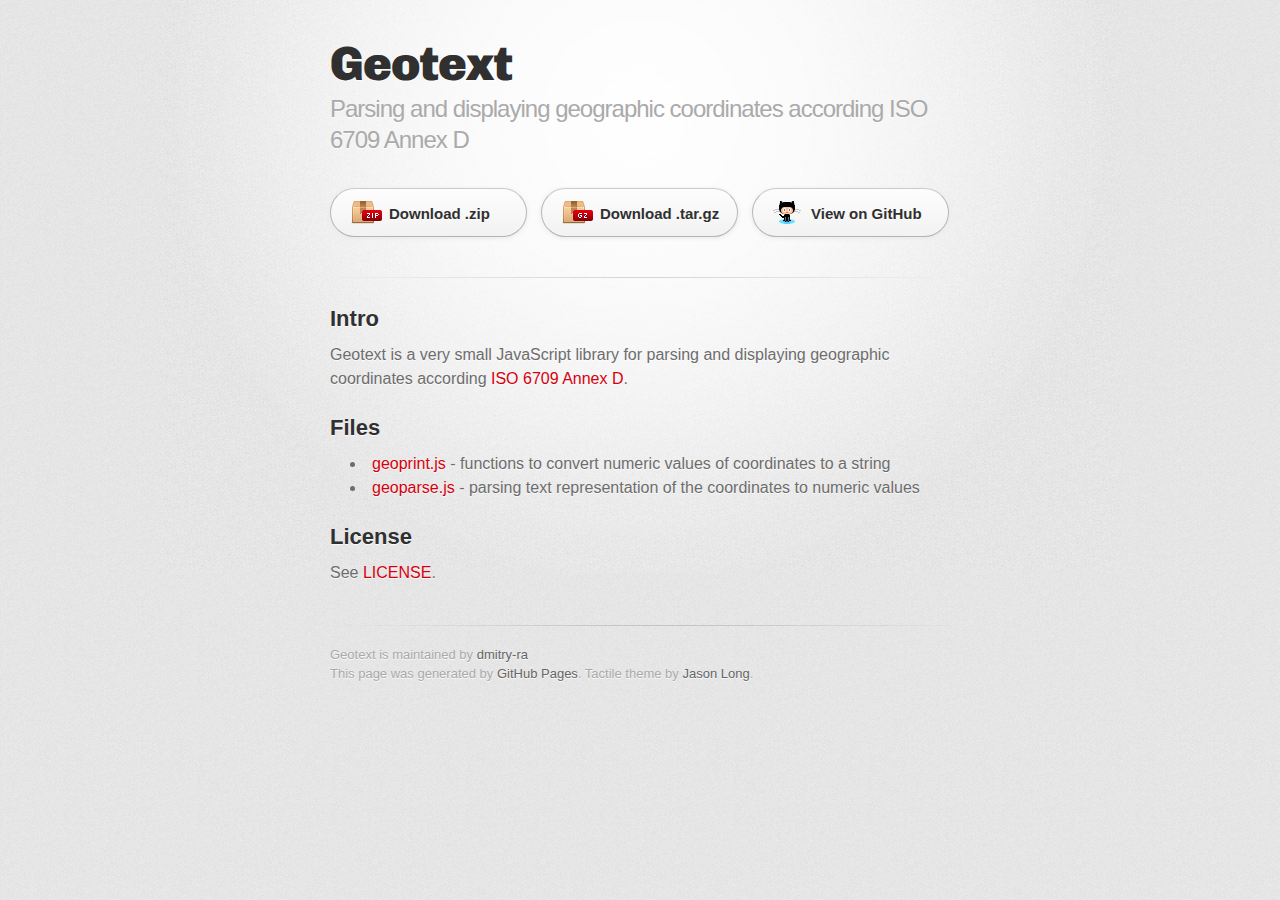
==== index.html @ 2457aa73 "Create gh-pages branch via GitHub" ====
<!DOCTYPE html>
<html>
  <head>
    <meta charset='utf-8'>
    <meta http-equiv="X-UA-Compatible" content="chrome=1">
    <link href='https://fonts.googleapis.com/css?family=Chivo:900' rel='stylesheet' type='text/css'>
    <link rel="stylesheet" type="text/css" href="stylesheets/stylesheet.css" media="screen" />
    <link rel="stylesheet" type="text/css" href="stylesheets/pygment_trac.css" media="screen" />
    <link rel="stylesheet" type="text/css" href="stylesheets/print.css" media="print" />
    <!--[if lt IE 9]>
    <script src="//html5shiv.googlecode.com/svn/trunk/html5.js"></script>
    <![endif]-->
    <title>Geotext by dmitry-ra</title>
  </head>

  <body>
    <div id="container">
      <div class="inner">

        <header>
          <h1>Geotext</h1>
          <h2>Parsing and displaying geographic coordinates according ISO 6709 Annex D</h2>
        </header>

        <section id="downloads" class="clearfix">
          <a href="https://github.com/dmitry-ra/geotext/zipball/master" id="download-zip" class="button"><span>Download .zip</span></a>
          <a href="https://github.com/dmitry-ra/geotext/tarball/master" id="download-tar-gz" class="button"><span>Download .tar.gz</span></a>
          <a href="https://github.com/dmitry-ra/geotext" id="view-on-github" class="button"><span>View on GitHub</span></a>
        </section>

        <hr>

        <section id="main_content">
          <h2>
<a name="intro" class="anchor" href="#intro"><span class="octicon octicon-link"></span></a>Intro</h2>

<p>Geotext is a very small JavaScript library for parsing and displaying geographic coordinates according <a href="http://en.wikipedia.org/wiki/ISO_6709" title="http://en.wikipedia.org/wiki/ISO_6709">ISO 6709 Annex D</a>.</p>

<h2>
<a name="files" class="anchor" href="#files"><span class="octicon octicon-link"></span></a>Files</h2>

<ul>
<li>
<a href="https://github.com/dmitry-ra/geotext/blob/master/geoprint.js">geoprint.js</a> - functions to convert numeric values of coordinates to a string</li>
<li>
<a href="https://github.com/dmitry-ra/geotext/blob/master/geoparse.js">geoparse.js</a> - parsing text representation of the coordinates to numeric values</li>
</ul><h2>
<a name="license" class="anchor" href="#license"><span class="octicon octicon-link"></span></a>License</h2>

<p>See <a href="https://github.com/dmitry-ra/geotext/blob/master/LICENSE">LICENSE</a>.</p>
        </section>

        <footer>
          Geotext is maintained by <a href="https://github.com/dmitry-ra">dmitry-ra</a><br>
          This page was generated by <a href="http://pages.github.com">GitHub Pages</a>. Tactile theme by <a href="https://twitter.com/jasonlong">Jason Long</a>.
        </footer>

        
      </div>
    </div>
  </body>
</html>
---- stylesheets/stylesheet.css ----
/* http://meyerweb.com/eric/tools/css/reset/ 
   v2.0 | 20110126
   License: none (public domain)
*/
html, body, div, span, applet, object, iframe,
h1, h2, h3, h4, h5, h6, p, blockquote, pre,
a, abbr, acronym, address, big, cite, code,
del, dfn, em, img, ins, kbd, q, s, samp,
small, strike, strong, sub, sup, tt, var,
b, u, i, center,
dl, dt, dd, ol, ul, li,
fieldset, form, label, legend,
table, caption, tbody, tfoot, thead, tr, th, td,
article, aside, canvas, details, embed, 
figure, figcaption, footer, header, hgroup, 
menu, nav, output, ruby, section, summary,
time, mark, audio, video {
	margin: 0;
	padding: 0;
	border: 0;
	font-size: 100%;
	font: inherit;
	vertical-align: baseline;
}
/* HTML5 display-role reset for older browsers */
article, aside, details, figcaption, figure, 
footer, header, hgroup, menu, nav, section {
	display: block;
}
body {
	line-height: 1;
}
ol, ul {
	list-style: none;
}
blockquote, q {
	quotes: none;
}
blockquote:before, blockquote:after,
q:before, q:after {
	content: '';
	content: none;
}
table {
	border-collapse: collapse;
	border-spacing: 0;
}

/* LAYOUT STYLES */
body {
  font-size: 1em;
  line-height: 1.5; 
  background: #e7e7e7 url(../images/body-bg.png) 0 0 repeat;
  font-family: 'Helvetica Neue', Helvetica, Arial, serif;
  text-shadow: 0 1px 0 rgba(255, 255, 255, 0.8);
  color: #6d6d6d;
}

a {
  color: #d5000d;
}
a:hover {
  color: #c5000c;
}

header {
  padding-top: 35px;
  padding-bottom: 25px;
}

header h1 {
  font-family: 'Chivo', 'Helvetica Neue', Helvetica, Arial, serif; font-weight: 900;
  letter-spacing: -1px;
  font-size: 48px;
  color: #303030;
  line-height: 1.2;
}

header h2 {
  letter-spacing: -1px;
  font-size: 24px;
  color: #aaa;
  font-weight: normal;
  line-height: 1.3;
}

#container {
  background: transparent url(../images/highlight-bg.jpg) 50% 0 no-repeat;
  min-height: 595px;
}

.inner {
  width: 620px;
  margin: 0 auto;
}

#container .inner img {
  max-width: 100%;
}

#downloads {
  margin-bottom: 40px;
}

a.button {
  -moz-border-radius: 30px;
  -webkit-border-radius: 30px;                     
  border-radius: 30px;
  border-top: solid 1px #cbcbcb;
  border-left: solid 1px #b7b7b7;
  border-right: solid 1px #b7b7b7;
  border-bottom: solid 1px #b3b3b3;
  color: #303030;
  line-height: 25px;
  font-weight: bold;
  font-size: 15px;
  padding: 12px 8px 12px 8px;
  display: block;
  float: left;
  width: 179px;
  margin-right: 14px;  
  background: #fdfdfd; /* Old browsers */
  background: -moz-linear-gradient(top,  #fdfdfd 0%, #f2f2f2 100%); /* FF3.6+ */
  background: -webkit-gradient(linear, left top, left bottom, color-stop(0%,#fdfdfd), color-stop(100%,#f2f2f2)); /* Chrome,Safari4+ */
  background: -webkit-linear-gradient(top,  #fdfdfd 0%,#f2f2f2 100%); /* Chrome10+,Safari5.1+ */
  background: -o-linear-gradient(top,  #fdfdfd 0%,#f2f2f2 100%); /* Opera 11.10+ */
  background: -ms-linear-gradient(top,  #fdfdfd 0%,#f2f2f2 100%); /* IE10+ */
  background: linear-gradient(top,  #fdfdfd 0%,#f2f2f2 100%); /* W3C */
  filter: progid:DXImageTransform.Microsoft.gradient( startColorstr='#fdfdfd', endColorstr='#f2f2f2',GradientType=0 ); /* IE6-9 */
  -webkit-box-shadow: 10px 10px 5px #888;
  -moz-box-shadow: 10px 10px 5px #888;
  box-shadow: 0px 1px 5px #e8e8e8;
}
a.button:hover {
  border-top: solid 1px #b7b7b7;
  border-left: solid 1px #b3b3b3;
  border-right: solid 1px #b3b3b3;
  border-bottom: solid 1px #b3b3b3;
  background: #fafafa; /* Old browsers */
  background: -moz-linear-gradient(top,  #fdfdfd 0%, #f6f6f6 100%); /* FF3.6+ */
  background: -webkit-gradient(linear, left top, left bottom, color-stop(0%,#fdfdfd), color-stop(100%,#f6f6f6)); /* Chrome,Safari4+ */
  background: -webkit-linear-gradient(top,  #fdfdfd 0%,#f6f6f6 100%); /* Chrome10+,Safari5.1+ */
  background: -o-linear-gradient(top,  #fdfdfd 0%,#f6f6f6 100%); /* Opera 11.10+ */
  background: -ms-linear-gradient(top,  #fdfdfd 0%,#f6f6f6 100%); /* IE10+ */
  background: linear-gradient(top,  #fdfdfd 0%,#f6f6f6, 100%); /* W3C */
  filter: progid:DXImageTransform.Microsoft.gradient( startColorstr='#fdfdfd', endColorstr='#f6f6f6',GradientType=0 ); /* IE6-9 */
}

a.button span {
  padding-left: 50px;
  display: block;
  height: 23px;
}

#download-zip span {
  background: transparent url(../images/zip-icon.png) 12px 50% no-repeat;
}
#download-tar-gz span {
  background: transparent url(../images/tar-gz-icon.png) 12px 50% no-repeat;
}
#view-on-github span {
  background: transparent url(../images/octocat-icon.png) 12px 50% no-repeat;
}
#view-on-github {
  margin-right: 0;
}

code, pre {
  font-family: Monaco, "Bitstream Vera Sans Mono", "Lucida Console", Terminal;
  color: #222;
  margin-bottom: 30px;
  font-size: 14px;
}

code {
  background-color: #f2f2f2;
  border: solid 1px #ddd;
  padding: 0 3px;
}

pre {
  padding: 20px;
  background: #303030;
  color: #f2f2f2;
  text-shadow: none;
  overflow: auto;
}
pre code {
  color: #f2f2f2;
  background-color: #303030;
  border: none;
  padding: 0;
}

ul, ol, dl {
  margin-bottom: 20px;
}


/* COMMON STYLES */

hr {
  height: 1px;
  line-height: 1px;
  margin-top: 1em;
  padding-bottom: 1em;
  border: none;
  background: transparent url('../images/hr.png') 50% 0 no-repeat;
}

strong {
  font-weight: bold;
}

em {
  font-style: italic;
}

table {
  width: 100%;
  border: 1px solid #ebebeb;
}

th {
  font-weight: 500;
}

td {
  border: 1px solid #ebebeb;
  text-align: center; 
  font-weight: 300;
}

form {
  background: #f2f2f2;
  padding: 20px;
  
}


/* GENERAL ELEMENT TYPE STYLES */

h1 {
  font-size: 32px;
} 

h2 {
  font-size: 22px;
  font-weight: bold;
  color: #303030;
  margin-bottom: 8px;
} 

h3 {
  color: #d5000d;
  font-size: 18px;
  font-weight: bold;
  margin-bottom: 8px;
} 
 
h4 {
  font-size: 16px;
  color: #303030;
  font-weight: bold;
} 

h5 {
  font-size: 1em;
  color: #303030;
} 

h6 {
  font-size: .8em;
  color: #303030;
} 

p {
  font-weight: 300;
  margin-bottom: 20px;
}
 
a {
  text-decoration: none;
}

p a {
  font-weight: 400;
}

blockquote {
  font-size: 1.6em;
  border-left: 10px solid #e9e9e9;
  margin-bottom: 20px;
  padding: 0 0 0 30px;
}

ul li {
  list-style: disc inside;
  padding-left: 20px;
}

ol li {
  list-style: decimal inside;
  padding-left: 3px;
}

dl dt {
  color: #303030;
}

footer {
  background: transparent url('../images/hr.png') 0 0 no-repeat;
  margin-top: 40px;
  padding-top: 20px;
  padding-bottom: 30px;
  font-size: 13px;
  color: #aaa;
}

footer a {
  color: #666;
}
footer a:hover {
  color: #444;
}

/* MISC */
.clearfix:after {
  clear: both;
  content: '.';
  display: block;
  visibility: hidden;
  height: 0;
}

.clearfix {display: inline-block;}
* html .clearfix {height: 1%;}
.clearfix {display: block;}

/* #Media Queries
================================================== */

/* Smaller than standard 960 (devices and browsers) */
@media only screen and (max-width: 959px) {}

/* Tablet Portrait size to standard 960 (devices and browsers) */
@media only screen and (min-width: 768px) and (max-width: 959px) {}

/* All Mobile Sizes (devices and browser) */
@media only screen and (max-width: 767px) {
  header {
    padding-top: 10px;
    padding-bottom: 10px;
  }
  #downloads {
    margin-bottom: 25px;
  }
  #download-zip, #download-tar-gz {
    display: none;
  }
  .inner {
    width: 94%;
    margin: 0 auto;
  }
}

/* Mobile Landscape Size to Tablet Portrait (devices and browsers) */
@media only screen and (min-width: 480px) and (max-width: 767px) {}

/* Mobile Portrait Size to Mobile Landscape Size (devices and browsers) */
@media only screen and (max-width: 479px) {}
---- stylesheets/pygment_trac.css ----
.highlight  { background: #ffffff; }
.highlight .c { color: #999988; font-style: italic } /* Comment */
.highlight .err { color: #a61717; background-color: #e3d2d2 } /* Error */
.highlight .k { font-weight: bold } /* Keyword */
.highlight .o { font-weight: bold } /* Operator */
.highlight .cm { color: #999988; font-style: italic } /* Comment.Multiline */
.highlight .cp { color: #999999; font-weight: bold } /* Comment.Preproc */
.highlight .c1 { color: #999988; font-style: italic } /* Comment.Single */
.highlight .cs { color: #999999; font-weight: bold; font-style: italic } /* Comment.Special */
.highlight .gd { color: #000000; background-color: #ffdddd } /* Generic.Deleted */
.highlight .gd .x { color: #000000; background-color: #ffaaaa } /* Generic.Deleted.Specific */
.highlight .ge { font-style: italic } /* Generic.Emph */
.highlight .gr { color: #aa0000 } /* Generic.Error */
.highlight .gh { color: #999999 } /* Generic.Heading */
.highlight .gi { color: #000000; background-color: #ddffdd } /* Generic.Inserted */
.highlight .gi .x { color: #000000; background-color: #aaffaa } /* Generic.Inserted.Specific */
.highlight .go { color: #888888 } /* Generic.Output */
.highlight .gp { color: #555555 } /* Generic.Prompt */
.highlight .gs { font-weight: bold } /* Generic.Strong */
.highlight .gu { color: #800080; font-weight: bold; } /* Generic.Subheading */
.highlight .gt { color: #aa0000 } /* Generic.Traceback */
.highlight .kc { font-weight: bold } /* Keyword.Constant */
.highlight .kd { font-weight: bold } /* Keyword.Declaration */
.highlight .kn { font-weight: bold } /* Keyword.Namespace */
.highlight .kp { font-weight: bold } /* Keyword.Pseudo */
.highlight .kr { font-weight: bold } /* Keyword.Reserved */
.highlight .kt { color: #445588; font-weight: bold } /* Keyword.Type */
.highlight .m { color: #009999 } /* Literal.Number */
.highlight .s { color: #d14 } /* Literal.String */
.highlight .na { color: #008080 } /* Name.Attribute */
.highlight .nb { color: #0086B3 } /* Name.Builtin */
.highlight .nc { color: #445588; font-weight: bold } /* Name.Class */
.highlight .no { color: #008080 } /* Name.Constant */
.highlight .ni { color: #800080 } /* Name.Entity */
.highlight .ne { color: #990000; font-weight: bold } /* Name.Exception */
.highlight .nf { color: #990000; font-weight: bold } /* Name.Function */
.highlight .nn { color: #555555 } /* Name.Namespace */
.highlight .nt { color: #000080 } /* Name.Tag */
.highlight .nv { color: #008080 } /* Name.Variable */
.highlight .ow { font-weight: bold } /* Operator.Word */
.highlight .w { color: #bbbbbb } /* Text.Whitespace */
.highlight .mf { color: #009999 } /* Literal.Number.Float */
.highlight .mh { color: #009999 } /* Literal.Number.Hex */
.highlight .mi { color: #009999 } /* Literal.Number.Integer */
.highlight .mo { color: #009999 } /* Literal.Number.Oct */
.highlight .sb { color: #d14 } /* Literal.String.Backtick */
.highlight .sc { color: #d14 } /* Literal.String.Char */
.highlight .sd { color: #d14 } /* Literal.String.Doc */
.highlight .s2 { color: #d14 } /* Literal.String.Double */
.highlight .se { color: #d14 } /* Literal.String.Escape */
.highlight .sh { color: #d14 } /* Literal.String.Heredoc */
.highlight .si { color: #d14 } /* Literal.String.Interpol */
.highlight .sx { color: #d14 } /* Literal.String.Other */
.highlight .sr { color: #009926 } /* Literal.String.Regex */
.highlight .s1 { color: #d14 } /* Literal.String.Single */
.highlight .ss { color: #990073 } /* Literal.String.Symbol */
.highlight .bp { color: #999999 } /* Name.Builtin.Pseudo */
.highlight .vc { color: #008080 } /* Name.Variable.Class */
.highlight .vg { color: #008080 } /* Name.Variable.Global */
.highlight .vi { color: #008080 } /* Name.Variable.Instance */
.highlight .il { color: #009999 } /* Literal.Number.Integer.Long */

.type-csharp .highlight .k { color: #0000FF }
.type-csharp .highlight .kt { color: #0000FF }
.type-csharp .highlight .nf { color: #000000; font-weight: normal }
.type-csharp .highlight .nc { color: #2B91AF }
.type-csharp .highlight .nn { color: #000000 }
.type-csharp .highlight .s { color: #A31515 }
.type-csharp .highlight .sc { color: #A31515 }
---- stylesheets/print.css ----
html, body, div, span, applet, object, iframe,
h1, h2, h3, h4, h5, h6, p, blockquote, pre,
a, abbr, acronym, address, big, cite, code,
del, dfn, em, img, ins, kbd, q, s, samp,
small, strike, strong, sub, sup, tt, var,
b, u, i, center,
dl, dt, dd, ol, ul, li,
fieldset, form, label, legend,
table, caption, tbody, tfoot, thead, tr, th, td,
article, aside, canvas, details, embed, 
figure, figcaption, footer, header, hgroup, 
menu, nav, output, ruby, section, summary,
time, mark, audio, video {
  margin: 0;
  padding: 0;
  border: 0;
  font-size: 100%;
  font: inherit;
  vertical-align: baseline;
}
/* HTML5 display-role reset for older browsers */
article, aside, details, figcaption, figure, 
footer, header, hgroup, menu, nav, section {
  display: block;
}
body {
  line-height: 1;
}
ol, ul {
  list-style: none;
}
blockquote, q {
  quotes: none;
}
blockquote:before, blockquote:after,
q:before, q:after {
  content: '';
  content: none;
}
table {
  border-collapse: collapse;
  border-spacing: 0;
}
body {
  font-size: 13px;
  line-height: 1.5; 
  font-family: 'Helvetica Neue', Helvetica, Arial, serif;
  color: #000;
}

a {
  color: #d5000d;
  font-weight: bold;
}

header {
  padding-top: 35px;
  padding-bottom: 10px;
}

header h1 {
  font-weight: bold;
  letter-spacing: -1px;
  font-size: 48px;
  color: #303030;
  line-height: 1.2;
}

header h2 {
  letter-spacing: -1px;
  font-size: 24px;
  color: #aaa;
  font-weight: normal;
  line-height: 1.3;
}
#downloads {
  display: none;
}
#main_content {
  padding-top: 20px;
}

code, pre {
  font-family: Monaco, "Bitstream Vera Sans Mono", "Lucida Console", Terminal;
  color: #222;
  margin-bottom: 30px;
  font-size: 12px;
}

code {
  padding: 0 3px;
}

pre {
  border: solid 1px #ddd;
  padding: 20px;
  overflow: auto;
}
pre code {
  padding: 0;
}

ul, ol, dl {
  margin-bottom: 20px;
}


/* COMMON STYLES */

table {
  width: 100%;
  border: 1px solid #ebebeb;
}

th {
  font-weight: 500;
}

td {
  border: 1px solid #ebebeb;
  text-align: center; 
  font-weight: 300;
}

form {
  background: #f2f2f2;
  padding: 20px;
  
}


/* GENERAL ELEMENT TYPE STYLES */

h1 {
  font-size: 2.8em;
} 

h2 {
  font-size: 22px;
  font-weight: bold;
  color: #303030;
  margin-bottom: 8px;
} 

h3 {
  color: #d5000d;
  font-size: 18px;
  font-weight: bold;
  margin-bottom: 8px;
} 
 
h4 {
  font-size: 16px;
  color: #303030;
  font-weight: bold;
} 

h5 {
  font-size: 1em;
  color: #303030;
} 

h6 {
  font-size: .8em;
  color: #303030;
} 

p {
  font-weight: 300;
  margin-bottom: 20px;
}
 
a {
  text-decoration: none;
}

p a {
  font-weight: 400;
}

blockquote {
  font-size: 1.6em;
  border-left: 10px solid #e9e9e9;
  margin-bottom: 20px;
  padding: 0 0 0 30px;
}

ul li {
  list-style: disc inside;
  padding-left: 20px;
}

ol li {
  list-style: decimal inside;
  padding-left: 3px;
}

dl dd {
  font-style: italic;
  font-weight: 100;
}

footer {
  margin-top: 40px;
  padding-top: 20px;
  padding-bottom: 30px;
  font-size: 13px;
  color: #aaa;
}

footer a {
  color: #666;
}

/* MISC */
.clearfix:after {
  clear: both;
  content: '.';
  display: block;
  visibility: hidden;
  height: 0;
}

.clearfix {display: inline-block;}
* html .clearfix {height: 1%;}
.clearfix {display: block;}
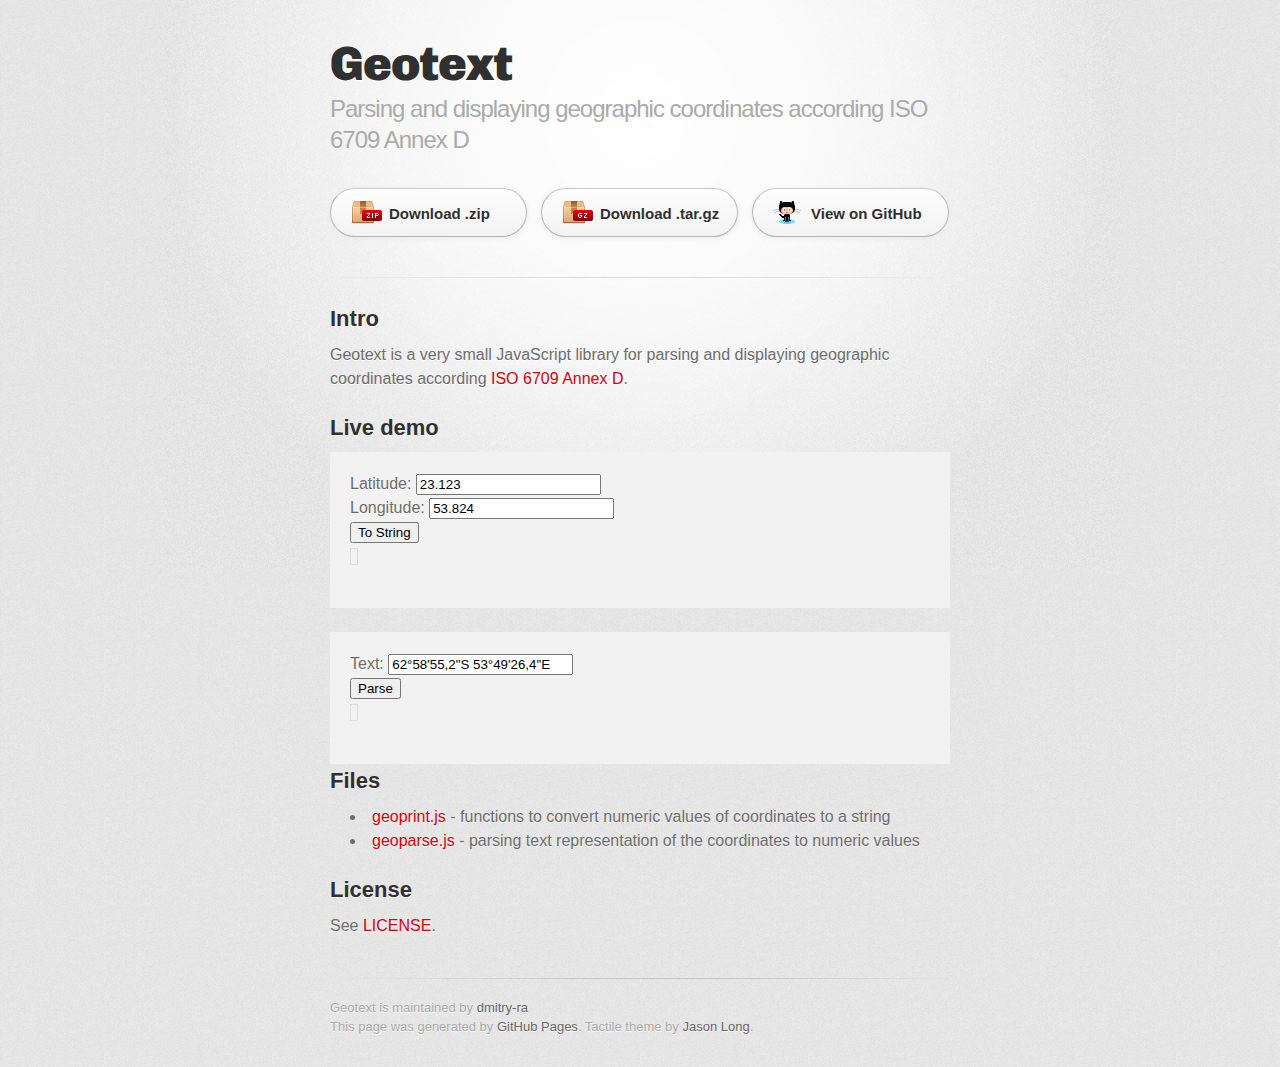
==== commit b7e72034: "Added example draft." ====
--- a/index.html
+++ b/index.html
@@ -10,7 +10,10 @@
     <!--[if lt IE 9]>
     <script src="//html5shiv.googlecode.com/svn/trunk/html5.js"></script>
     <![endif]-->
+    <script type="text/javascript" src="javascripts/geoprint.js"></script>
+    <script type="text/javascript" src="javascripts/geoparse.js"></script>
     <title>Geotext by dmitry-ra</title>
+
   </head>
 
   <body>
@@ -37,6 +40,45 @@
 <p>Geotext is a very small JavaScript library for parsing and displaying geographic coordinates according <a href="http://en.wikipedia.org/wiki/ISO_6709" title="http://en.wikipedia.org/wiki/ISO_6709">ISO 6709 Annex D</a>.</p>
 
 <h2>
+<a name="demo" class="anchor" href="#demo"><span class="octicon octicon-link"></span></a>Live demo</h2>
+
+<form action="javascript:void(0);">
+<fieldset>
+Latitude: <input id="txt-lat" type="text" value="23.123"><br>
+Longitude: <input id="txt-lon" type="text" value="53.824"><br>
+
+<button id="btn-convert">To String</button>
+</fieldset>
+<p>
+<code id="s1"></code>
+</p>
+</form>
+<br>
+<form action="javascript:void(0);">
+<fieldset>
+Text: <input id="txt-coord" type="text" value="62&#176;58'55,2&quot;S 53&#176;49'26,4&quot;E"><br>
+
+<button id="btn-parse">Parse</button>
+</fieldset>
+<p>
+<code id="parse-result"></code>
+</p>
+</form>
+
+<script type="text/javascript">
+    document.getElementById('btn-convert').onclick=function(){
+        var lat = document.getElementById('txt-lat').value;
+        var lon = document.getElementById('txt-lon').value;
+        var str = GeoText.point2str(lat, lon);
+        document.getElementById('s1').innerHTML = str;
+    }
+    document.getElementById('btn-parse').onclick=function(){
+        var text = document.getElementById('txt-coord').value;
+        document.getElementById('parse-result').innerHTML = JSON.stringify(GeoText.parse(text, true));
+    }
+</script>
+
+<h2>
 <a name="files" class="anchor" href="#files"><span class="octicon octicon-link"></span></a>Files</h2>
 
 <ul>
@@ -48,6 +90,7 @@
 <a name="license" class="anchor" href="#license"><span class="octicon octicon-link"></span></a>License</h2>
 
 <p>See <a href="https://github.com/dmitry-ra/geotext/blob/master/LICENSE">LICENSE</a>.</p>
+
         </section>
 
         <footer>
@@ -55,7 +98,7 @@
           This page was generated by <a href="http://pages.github.com">GitHub Pages</a>. Tactile theme by <a href="https://twitter.com/jasonlong">Jason Long</a>.
         </footer>
 
-        
+
       </div>
     </div>
   </body>
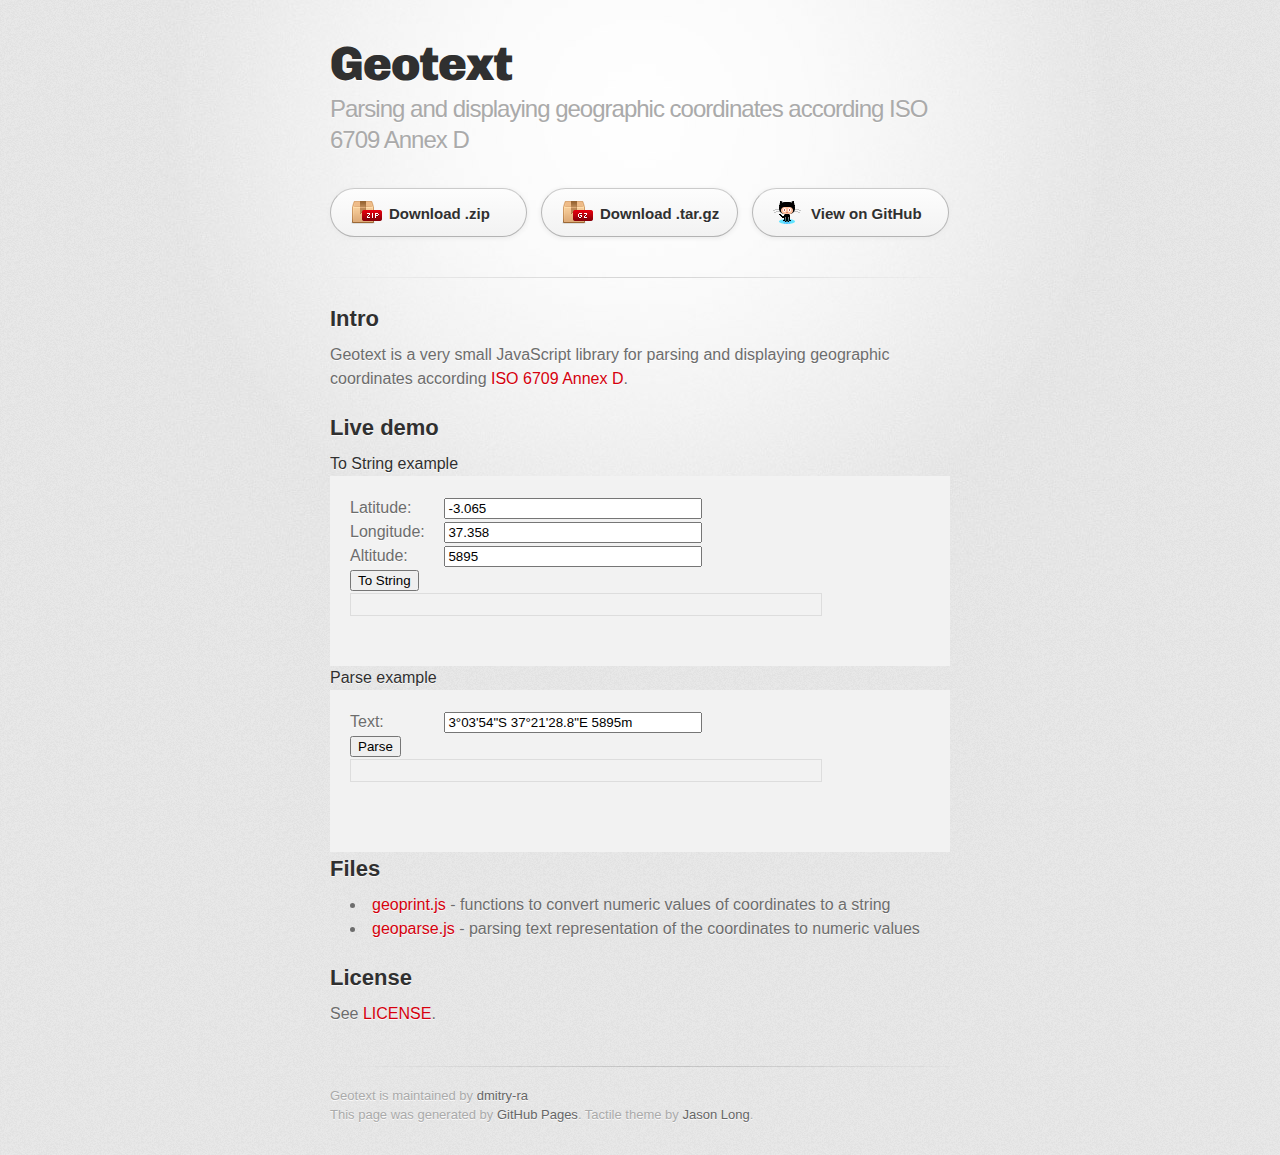
==== commit e99e3640: "Added example" ====
--- a/index.html
+++ b/index.html
@@ -42,41 +42,54 @@
 <h2>
 <a name="demo" class="anchor" href="#demo"><span class="octicon octicon-link"></span></a>Live demo</h2>
 
+<!-- Demo -->
+
+<h5>To String example</h5>
+<form action="javascript:void(0);">    
+    <div class="form-block">
+        <label>Latitude:</label>
+        <input id="txt-lat" type="text" value="-3.065">
+    </div>
+    <div class="form-block">    
+        <label>Longitude:</label>
+        <input id="txt-lon" type="text" value="37.358">
+    </div>
+    <div class="form-block">
+        <label>Altitude:</label>
+        <input id="txt-alt" type="text" value="5895">
+    </div>
+    <button id="btn-convert">To String</button>    
+    <br>
+    <code id="to-string-result" class="form-result">&nbsp;</code>
+</form>
+
+<h5>Parse example</h5>
 <form action="javascript:void(0);">
-<fieldset>
-Latitude: <input id="txt-lat" type="text" value="23.123"><br>
-Longitude: <input id="txt-lon" type="text" value="53.824"><br>
-
-<button id="btn-convert">To String</button>
-</fieldset>
-<p>
-<code id="s1"></code>
-</p>
-</form>
-<br>
-<form action="javascript:void(0);">
-<fieldset>
-Text: <input id="txt-coord" type="text" value="62&#176;58'55,2&quot;S 53&#176;49'26,4&quot;E"><br>
-
-<button id="btn-parse">Parse</button>
-</fieldset>
-<p>
-<code id="parse-result"></code>
-</p>
+    <div class="form-block">
+        <label>Text:</label>
+        <input id="txt-coord" type="text" value="3&#176;03'54&quot;S 37&#176;21'28.8&quot;E 5895m">
+    </div>
+    <button id="btn-parse">Parse</button>
+    <p>
+        <code id="parse-result" class="form-result">&nbsp;</code>
+    </p>
 </form>
 
 <script type="text/javascript">
     document.getElementById('btn-convert').onclick=function(){
         var lat = document.getElementById('txt-lat').value;
         var lon = document.getElementById('txt-lon').value;
-        var str = GeoText.point2str(lat, lon);
-        document.getElementById('s1').innerHTML = str;
+        var alt = document.getElementById('txt-alt').value;
+        var str = GeoText.point2str(lat, lon, alt);
+        document.getElementById('to-string-result').innerHTML = str;
     }
     document.getElementById('btn-parse').onclick=function(){
         var text = document.getElementById('txt-coord').value;
         document.getElementById('parse-result').innerHTML = JSON.stringify(GeoText.parse(text, true));
     }
 </script>
+
+<!-- /Demo -->
 
 <h2>
 <a name="files" class="anchor" href="#files"><span class="octicon octicon-link"></span></a>Files</h2>
@@ -98,7 +111,6 @@
           This page was generated by <a href="http://pages.github.com">GitHub Pages</a>. Tactile theme by <a href="https://twitter.com/jasonlong">Jason Long</a>.
         </footer>
 
-
       </div>
     </div>
   </body>
--- a/stylesheets/stylesheet.css
+++ b/stylesheets/stylesheet.css
@@ -237,6 +237,9 @@
   
 }
 
+.form-block label { display: inline-block; width: 90px; text-align: left; }
+.form-block input { display: inline-block; width: 250px; text-align: left; }
+.form-result { display: inline-block; width: 80%; }
 
 /* GENERAL ELEMENT TYPE STYLES */
 
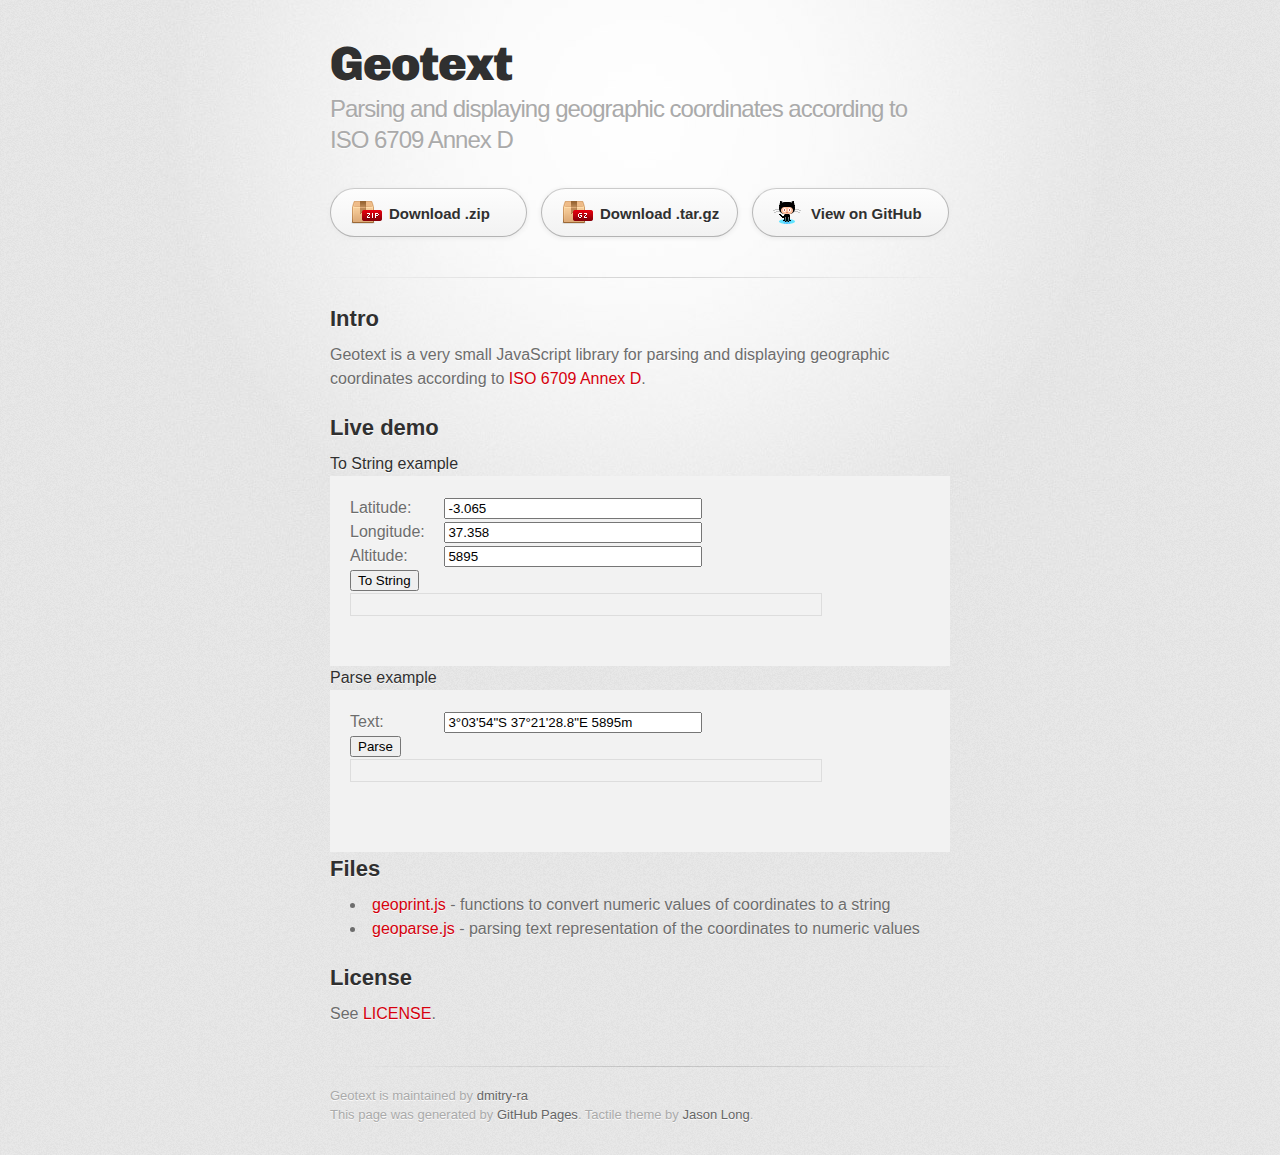
==== commit f9c7b61a: "Fix typo" ====
--- a/index.html
+++ b/index.html
@@ -22,7 +22,7 @@
 
         <header>
           <h1>Geotext</h1>
-          <h2>Parsing and displaying geographic coordinates according ISO 6709 Annex D</h2>
+          <h2>Parsing and displaying geographic coordinates according to ISO 6709 Annex D</h2>
         </header>
 
         <section id="downloads" class="clearfix">
@@ -37,7 +37,7 @@
           <h2>
 <a name="intro" class="anchor" href="#intro"><span class="octicon octicon-link"></span></a>Intro</h2>
 
-<p>Geotext is a very small JavaScript library for parsing and displaying geographic coordinates according <a href="http://en.wikipedia.org/wiki/ISO_6709" title="http://en.wikipedia.org/wiki/ISO_6709">ISO 6709 Annex D</a>.</p>
+<p>Geotext is a very small JavaScript library for parsing and displaying geographic coordinates according to <a href="http://en.wikipedia.org/wiki/ISO_6709" title="http://en.wikipedia.org/wiki/ISO_6709">ISO 6709 Annex D</a>.</p>
 
 <h2>
 <a name="demo" class="anchor" href="#demo"><span class="octicon octicon-link"></span></a>Live demo</h2>
@@ -45,12 +45,12 @@
 <!-- Demo -->
 
 <h5>To String example</h5>
-<form action="javascript:void(0);">    
+<form action="javascript:void(0);">
     <div class="form-block">
         <label>Latitude:</label>
         <input id="txt-lat" type="text" value="-3.065">
     </div>
-    <div class="form-block">    
+    <div class="form-block">
         <label>Longitude:</label>
         <input id="txt-lon" type="text" value="37.358">
     </div>
@@ -58,7 +58,7 @@
         <label>Altitude:</label>
         <input id="txt-alt" type="text" value="5895">
     </div>
-    <button id="btn-convert">To String</button>    
+    <button id="btn-convert">To String</button>
     <br>
     <code id="to-string-result" class="form-result">&nbsp;</code>
 </form>
@@ -80,12 +80,13 @@
         var lat = document.getElementById('txt-lat').value;
         var lon = document.getElementById('txt-lon').value;
         var alt = document.getElementById('txt-alt').value;
+        if (alt === '') { alt = undefined; }
         var str = GeoText.point2str(lat, lon, alt);
         document.getElementById('to-string-result').innerHTML = str;
     }
     document.getElementById('btn-parse').onclick=function(){
         var text = document.getElementById('txt-coord').value;
-        document.getElementById('parse-result').innerHTML = JSON.stringify(GeoText.parse(text, true));
+        document.getElementById('parse-result').innerHTML = JSON.stringify(GeoText.parse(text, true, '(m|ft)'));
     }
 </script>
 
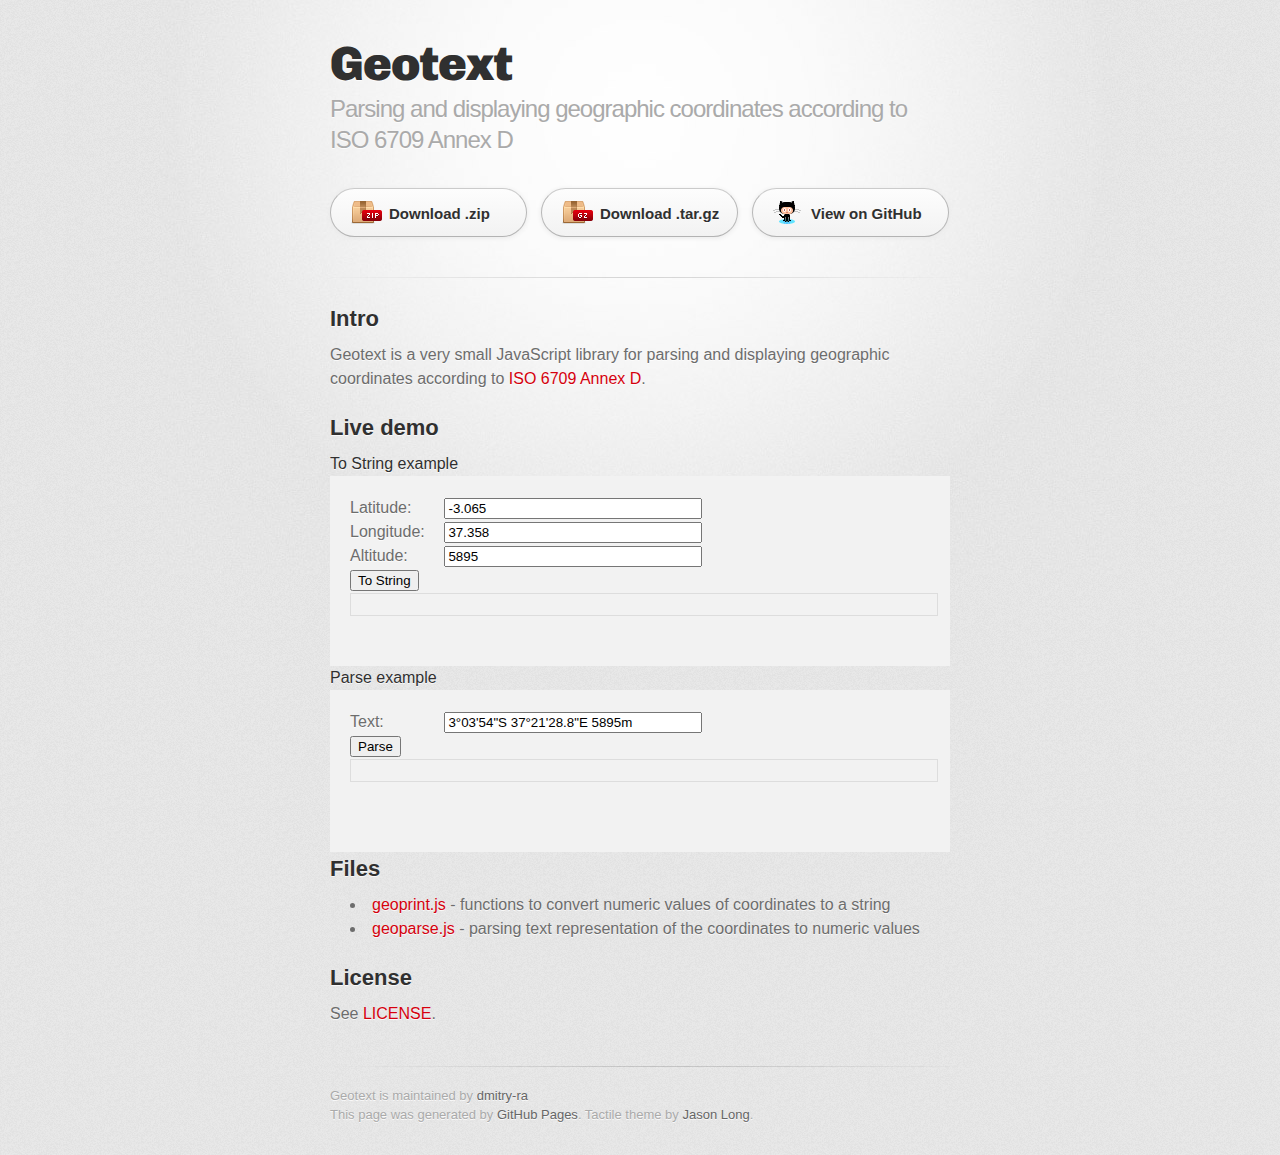
==== commit 62ada035: "Corrected docs." ====
--- a/index.html
+++ b/index.html
@@ -86,7 +86,7 @@
     }
     document.getElementById('btn-parse').onclick=function(){
         var text = document.getElementById('txt-coord').value;
-        document.getElementById('parse-result').innerHTML = JSON.stringify(GeoText.parse(text, true, '(m|ft)'));
+        document.getElementById('parse-result').innerHTML = JSON.stringify(GeoText.parse(text, true, ['m','ft']));
     }
 </script>
 
--- a/stylesheets/stylesheet.css
+++ b/stylesheets/stylesheet.css
@@ -1,4 +1,4 @@
-/* http://meyerweb.com/eric/tools/css/reset/ 
+/* http://meyerweb.com/eric/tools/css/reset/
    v2.0 | 20110126
    License: none (public domain)
 */
@@ -11,8 +11,8 @@
 dl, dt, dd, ol, ul, li,
 fieldset, form, label, legend,
 table, caption, tbody, tfoot, thead, tr, th, td,
-article, aside, canvas, details, embed, 
-figure, figcaption, footer, header, hgroup, 
+article, aside, canvas, details, embed,
+figure, figcaption, footer, header, hgroup,
 menu, nav, output, ruby, section, summary,
 time, mark, audio, video {
 	margin: 0;
@@ -23,7 +23,7 @@
 	vertical-align: baseline;
 }
 /* HTML5 display-role reset for older browsers */
-article, aside, details, figcaption, figure, 
+article, aside, details, figcaption, figure,
 footer, header, hgroup, menu, nav, section {
 	display: block;
 }
@@ -49,7 +49,7 @@
 /* LAYOUT STYLES */
 body {
   font-size: 1em;
-  line-height: 1.5; 
+  line-height: 1.5;
   background: #e7e7e7 url(../images/body-bg.png) 0 0 repeat;
   font-family: 'Helvetica Neue', Helvetica, Arial, serif;
   text-shadow: 0 1px 0 rgba(255, 255, 255, 0.8);
@@ -104,7 +104,7 @@
 
 a.button {
   -moz-border-radius: 30px;
-  -webkit-border-radius: 30px;                     
+  -webkit-border-radius: 30px;
   border-radius: 30px;
   border-top: solid 1px #cbcbcb;
   border-left: solid 1px #b7b7b7;
@@ -118,7 +118,7 @@
   display: block;
   float: left;
   width: 179px;
-  margin-right: 14px;  
+  margin-right: 14px;
   background: #fdfdfd; /* Old browsers */
   background: -moz-linear-gradient(top,  #fdfdfd 0%, #f2f2f2 100%); /* FF3.6+ */
   background: -webkit-gradient(linear, left top, left bottom, color-stop(0%,#fdfdfd), color-stop(100%,#f2f2f2)); /* Chrome,Safari4+ */
@@ -227,61 +227,61 @@
 
 td {
   border: 1px solid #ebebeb;
-  text-align: center; 
+  text-align: center;
   font-weight: 300;
 }
 
 form {
   background: #f2f2f2;
   padding: 20px;
-  
+
 }
 
 .form-block label { display: inline-block; width: 90px; text-align: left; }
 .form-block input { display: inline-block; width: 250px; text-align: left; }
-.form-result { display: inline-block; width: 80%; }
+.form-result { display: inline-block; width: 100%; }
 
 /* GENERAL ELEMENT TYPE STYLES */
 
 h1 {
   font-size: 32px;
-} 
+}
 
 h2 {
   font-size: 22px;
   font-weight: bold;
   color: #303030;
   margin-bottom: 8px;
-} 
+}
 
 h3 {
   color: #d5000d;
   font-size: 18px;
   font-weight: bold;
   margin-bottom: 8px;
-} 
- 
+}
+
 h4 {
   font-size: 16px;
   color: #303030;
   font-weight: bold;
-} 
+}
 
 h5 {
   font-size: 1em;
   color: #303030;
-} 
+}
 
 h6 {
   font-size: .8em;
   color: #303030;
-} 
+}
 
 p {
   font-weight: 300;
   margin-bottom: 20px;
 }
- 
+
 a {
   text-decoration: none;
 }
